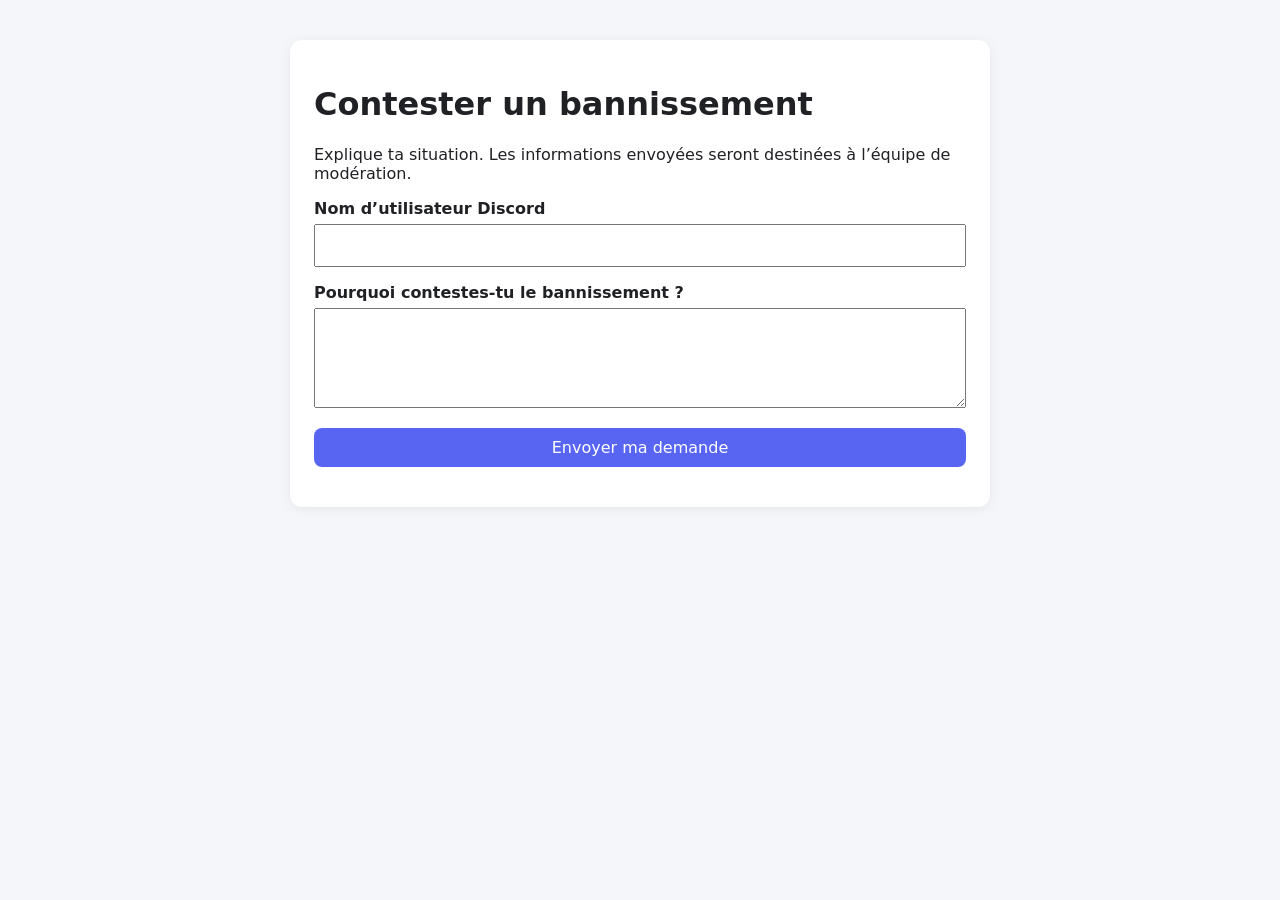
==== contest.html @ 2ac764d7 "mise en place du site" ====
<!doctype html>
<html lang="fr">
<head>
  <meta charset="utf-8">
  <meta name="viewport" content="width=device-width, initial-scale=1">
  <link rel="stylesheet" href="style.css">
  <script defer src="contes.js"></script>
  <title>Contester un bannissement</title>

</head>

<body>
  <main>
    <h1>Contester un bannissement</h1>
    <p>
      Explique ta situation. Les informations envoyées seront destinées
      à l’équipe de modération.
    </p>

    <form id="appeal-form">
      <label for="discord-name">Nom d’utilisateur Discord</label>
      <input id="discord-name" name="discordName" required maxlength="80">

      <label for="reason">Pourquoi contestes-tu le bannissement ?</label>
      <textarea id="reason" name="reason" required maxlength="2000"></textarea>

      <button type="submit">Envoyer ma demande</button>
    </form>

    <p id="status" role="status"></p>

    <section id="conversation" hidden>
      <h2>Conversation de démonstration</h2>

      <div id="messages" aria-live="polite"></div>

      <form id="reply-form">
        <label for="reply">Ton message</label>
        <textarea id="reply" required maxlength="2000"></textarea>
        <button type="submit">Envoyer le message</button>
      </form>
    </section>
  </main>
</body>
</html>
---- style.css ----
body {
    font-family: system-ui, sans-serif;
    max-width: 700px;
    margin: 40px auto;
    padding: 0 16px;
    color: #202124;
    background: #f5f6fa;
}

main {
    padding: 24px;
    background: white;
    border-radius: 12px;
    box-shadow: 0 2px 12px #0001;
}

label {
    display: block;
    margin-top: 16px;
    font-weight: 600;
}

input, textarea, button {
    box-sizing: border-box;
    width: 100%;
    margin-top: 6px;
    padding: 10px;
    font: inherit;
}

textarea {
    min-height: 100px;
    resize: vertical;
}

button {
    margin-top: 16px;
    border: 0;
    border-radius: 8px;
    color: white;
    background: #5865f2;
    cursor: pointer;
}

button:hover {
    background: #4752c4;
}

#conversation {
    margin-top: 24px;
}

.message {
    margin: 10px 0;
    padding: 12px;
    border-radius: 8px;
    background: #eef0ff;
    overflow-wrap: anywhere;
}

.message.mod {
    background: #edf7ed;
}

.message small {
    display: block;
    margin-bottom: 4px;
    color: #555;
}

#status {
    color: #555;
}
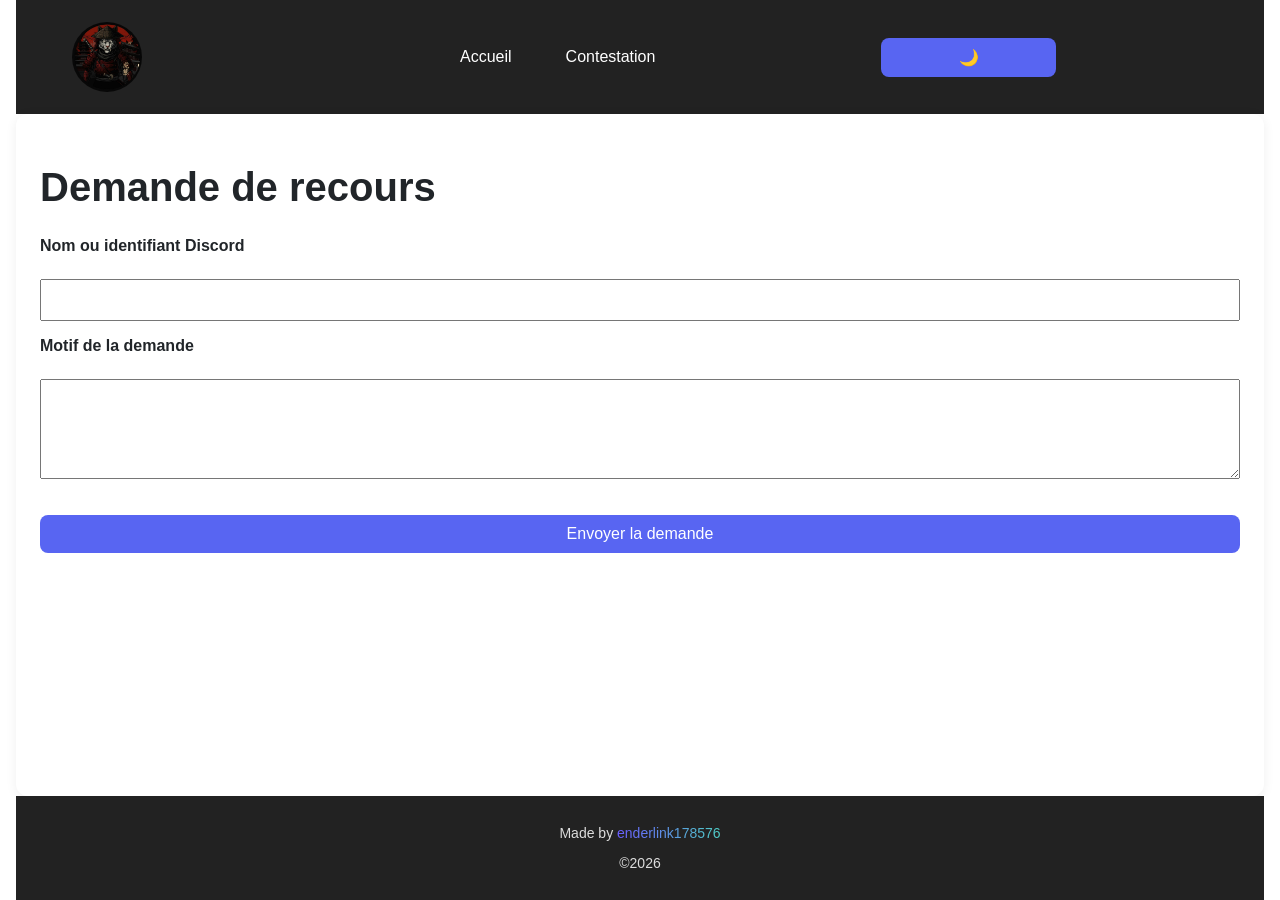
==== commit 90e87627: "ajout d'un accueille" ====
--- a/contest.html
+++ b/contest.html
@@ -2,44 +2,86 @@
 <html lang="fr">
 <head>
   <meta charset="utf-8">
+  <link rel="stylesheet" href="style.css">
+  <link rel="icon" type="image/png" sizes="64x64" href="image/logo-Youtube.png">
+  <link rel="icon" type="image/png" sizes="32x32" href="image/logo-Youtube.png">
   <meta name="viewport" content="width=device-width, initial-scale=1">
-  <link rel="stylesheet" href="style.css">
-  <script defer src="contes.js"></script>
-  <title>Contester un bannissement</title>
+  <script defer src="theme.js"></script>
+  <title>Envoyer une demande</title>
+</head>
+<body>
+  <header>
+    <nav>
+      <div class="menu-toggle" id="menu-toggle">
+        ☰
+      </div>
 
-</head>
-
-<body>
+      <ul id="menu-list">
+        <a href="index.html"><img src="image/logo-Youtube.png" alt="logo-Youtube" class="logo-Youtube"></a>
+        <div class="buttons-nav">
+        <li><a href="index.html">Accueil</a></li>
+        <li><a href="contest.html">Contestation</a></li>
+        <!--<li><a href="reseau.html">Nos réseaux</a></li>-->
+        </div>
+        <button id="toggle-theme">🌙</button>
+      </ul>
+    </nav>
+  </header>
   <main>
-    <h1>Contester un bannissement</h1>
-    <p>
-      Explique ta situation. Les informations envoyées seront destinées
-      à l’équipe de modération.
-    </p>
+    <h1>Demande de recours</h1>
 
     <form id="appeal-form">
-      <label for="discord-name">Nom d’utilisateur Discord</label>
-      <input id="discord-name" name="discordName" required maxlength="80">
+      <p>
+        <label for="discordName">Nom ou identifiant Discord</label><br>
+        <input id="discordName" name="discordName" maxlength="100" required>
+      </p>
 
-      <label for="reason">Pourquoi contestes-tu le bannissement ?</label>
-      <textarea id="reason" name="reason" required maxlength="2000"></textarea>
+      <p>
+        <label for="reason">Motif de la demande</label><br>
+        <textarea id="reason" name="reason" maxlength="3000" required></textarea>
+      </p>
 
-      <button type="submit">Envoyer ma demande</button>
+      <button type="submit">Envoyer la demande</button>
     </form>
 
     <p id="status" role="status"></p>
+  </main>
+  <footer>
+    <p>Made by <span class="accentuated">enderlink178576</span></p>
+    <p>©2026</p>
+  </footer>
+  <script>
+    const form = document.querySelector("#appeal-form");
+    const status = document.querySelector("#status");
 
-    <section id="conversation" hidden>
-      <h2>Conversation de démonstration</h2>
+    form.addEventListener("submit", async (event) => {
+      event.preventDefault();
 
-      <div id="messages" aria-live="polite"></div>
+      const discordName = document.querySelector("#discordName").value.trim();
+      const reason = document.querySelector("#reason").value.trim();
 
-      <form id="reply-form">
-        <label for="reply">Ton message</label>
-        <textarea id="reply" required maxlength="2000"></textarea>
-        <button type="submit">Envoyer le message</button>
-      </form>
-    </section>
-  </main>
+      status.textContent = "Envoi en cours…";
+
+      try {
+        const response = await fetch("/api/appeals", {
+          method: "POST",
+          headers: { "Content-Type": "application/json" },
+          body: JSON.stringify({ discordName, reason })
+        });
+
+        // Ne lire le JSON que si la fonction Cloudflare en a renvoyé.
+        const result = await response.json().catch(() => ({}));
+
+        if (!response.ok) {
+          throw new Error(result.error || `Échec de l'envoi (erreur ${response.status}).`);
+        }
+
+        status.textContent = "Demande envoyée avec succès.";
+        form.reset();
+      } catch (error) {
+        status.textContent = error.message || "Impossible d'envoyer la demande.";
+      }
+    });
+  </script>
 </body>
 </html>
--- a/style.css
+++ b/style.css
@@ -1,15 +1,11 @@
 body {
     font-family: system-ui, sans-serif;
-    max-width: 700px;
     margin: 40px auto;
     padding: 0 16px;
-    color: #202124;
-    background: #f5f6fa;
 }
 
 main {
     padding: 24px;
-    background: white;
     border-radius: 12px;
     box-shadow: 0 2px 12px #0001;
 }
@@ -58,10 +54,6 @@
     overflow-wrap: anywhere;
 }
 
-.message.mod {
-    background: #edf7ed;
-}
-
 .message small {
     display: block;
     margin-bottom: 4px;
@@ -70,4 +62,241 @@
 
 #status {
     color: #555;
+}
+/*nouveau thème à revoir*/
+:root{
+  --radius:16px;
+  --radius-sm:10px;
+  --radius-lg:24px;
+  --shadow-1: 0 10px 30px rgba(0, 0, 0, 0);
+  --shadow-2: 0 16px 50px rgba(0, 0, 0, 0);
+
+  /* Light theme */
+  --bg: #0b0f1a;
+  --surface: #0f1524;
+  --text: #e9edf7;
+  --muted: #a7b1c8;
+  --line: #252d3b;
+
+  --primary: #7c5cff;   /* indigo */
+  --accent:  #2de2e6;   /* turquoise */
+  --warm:    #ff7a59;   /* corail */
+  --grad-1: linear-gradient(135deg, var(--primary), var(--accent) 60%, var(--warm) 110%);
+  --chip-bg: #eef0ff;
+
+  --glass: rgba(255,255,255,0.65);
+  --backdrop: blur(12px);
+
+  --header-h: 64px;
+  --container-w: 1100px;
+  --gutter: 4vw;
+}
+nav ul {
+  list-style: none;
+  display: flex;
+  gap: 20px;
+  background: #222;
+  padding: 14px;
+  margin: 0px;
+}
+
+nav a {
+  margin-left: 30px;
+  text-decoration: none;
+  color: white;
+  padding: 8px 12px;
+  border-radius: 4px;
+}
+.buttons-nav {
+  margin-left: 20%;
+  display: flex;
+  align-items: center;
+}
+
+button#toggle-theme {
+    width: 175px;
+    margin: auto;
+}
+
+nav a:hover {
+  background: #555;
+}
+
+html, body {
+  height: 100%;
+  margin: 0;
+  display: flex;
+  flex-direction: column;
+}
+
+main {
+  flex: 1;
+}
+
+footer {
+  background-color: #222;
+  color: #ddd;
+  text-align: center;
+  padding: 15px;
+  font-size: 14px;
+}
+
+footer a {
+  color: #4e4caf;
+  text-decoration: none;
+  font-weight: bold;
+}
+
+footer a:hover {
+  color: #8188c7;
+  text-decoration: underline;
+}
+
+h1 {
+  font-family: 'Poppins', sans-serif;
+  font-size: 40px;
+  font-weight: 700;
+}
+.menu-toggle {
+  display: none;
+  font-size: 24px;
+  color: white;
+  cursor: pointer;
+}
+
+@media (min-width: 769px) {
+  .title {
+  font-family: 'Poppins', sans-serif;
+  font-size: 40px;
+  font-weight: 700;
+  margin-top: 30px;
+  margin-left: 44%;
+}
+}
+
+@media (max-width: 768px) {
+  nav ul {
+    display: none;
+    flex-direction: column;
+    background: #333;
+    width: 100%;
+    padding: 0;
+    gap: 0;
+    align-items: stretch;
+  }
+
+  nav ul.show {
+    display: flex;
+  }
+
+  .menu-toggle {
+    display: block;
+    padding: 10px;
+    background: #333;
+  }
+
+  .buttons-nav {
+    margin-left: 0;
+    display: flex;
+    flex-direction: column;
+    align-items: stretch;
+    gap: 0;
+    width: 100%;
+  }
+
+  nav ul.show .buttons-nav {
+    padding: 8px 0;
+  }
+
+  nav ul.show a {
+    margin-left: 0;
+    padding: 14px 16px;
+    width: 100%;
+    display: block;
+  }
+
+  nav ul.show li {
+    width: 100%;
+  }
+
+  nav ul.show button#toggle-theme {
+    margin: 8px 16px 16px;
+    align-self: flex-start;
+    width: auto;
+  }
+
+  .mid-page {
+    flex-direction: column;
+  }
+  .row {
+    grid-template-columns: 1fr;
+  }
+  .title{
+    margin-left: 0%;
+    text-align: center;
+  }
+  main h1,
+  main p {
+    margin: 0 8%;
+  }
+}
+
+h1 .accentuated {
+  background: linear-gradient(90deg, #6a5cff, #4ecdc4);
+  -webkit-background-clip: text;
+  -webkit-text-fill-color: transparent;
+  background-clip: text;
+}
+p .accentuated {
+  background: linear-gradient(90deg, #6a5cff, #4ecdc4);
+  -webkit-background-clip: text;
+  -webkit-text-fill-color: transparent;
+  background-clip: text;
+}
+
+
+.slider-btn:hover {
+  background-color: #4e4caf;
+}
+
+.section-desc {
+  font-family: 'Roboto', sans-serif;
+  font-size: 18px;
+  color: #bbb;
+  margin-left: 1%;
+}
+.section-title-brand {
+  font-family: 'Poppins', sans-serif;
+  font-size: 28px;
+  font-weight: 700;
+  margin-left: 1%;
+}
+
+/* layout for mid page section: two halves side-by-side */
+.mid-page {
+  display: flex;
+  justify-content: space-between;
+  align-items: flex-start;
+  flex-wrap: wrap; /* allow wrapping on very small screens */
+  margin: 0 auto;
+  max-width: 90%;
+}
+
+/* Thème clair/sombre */
+body {
+  background-color: var(--bg);
+  color: var(--text);
+  font-family: Arial, sans-serif;
+  transition: background-color 0.3s, color 0.3s;
+}
+/*image*/
+.logo-Youtube{
+  width: auto;
+  height: 70px;
+  border-radius: 400px;
+  vertical-align: middle;
+  text-align: left;
+  margin-right: 0px;
+  margin-left: 0px;
+  
 }
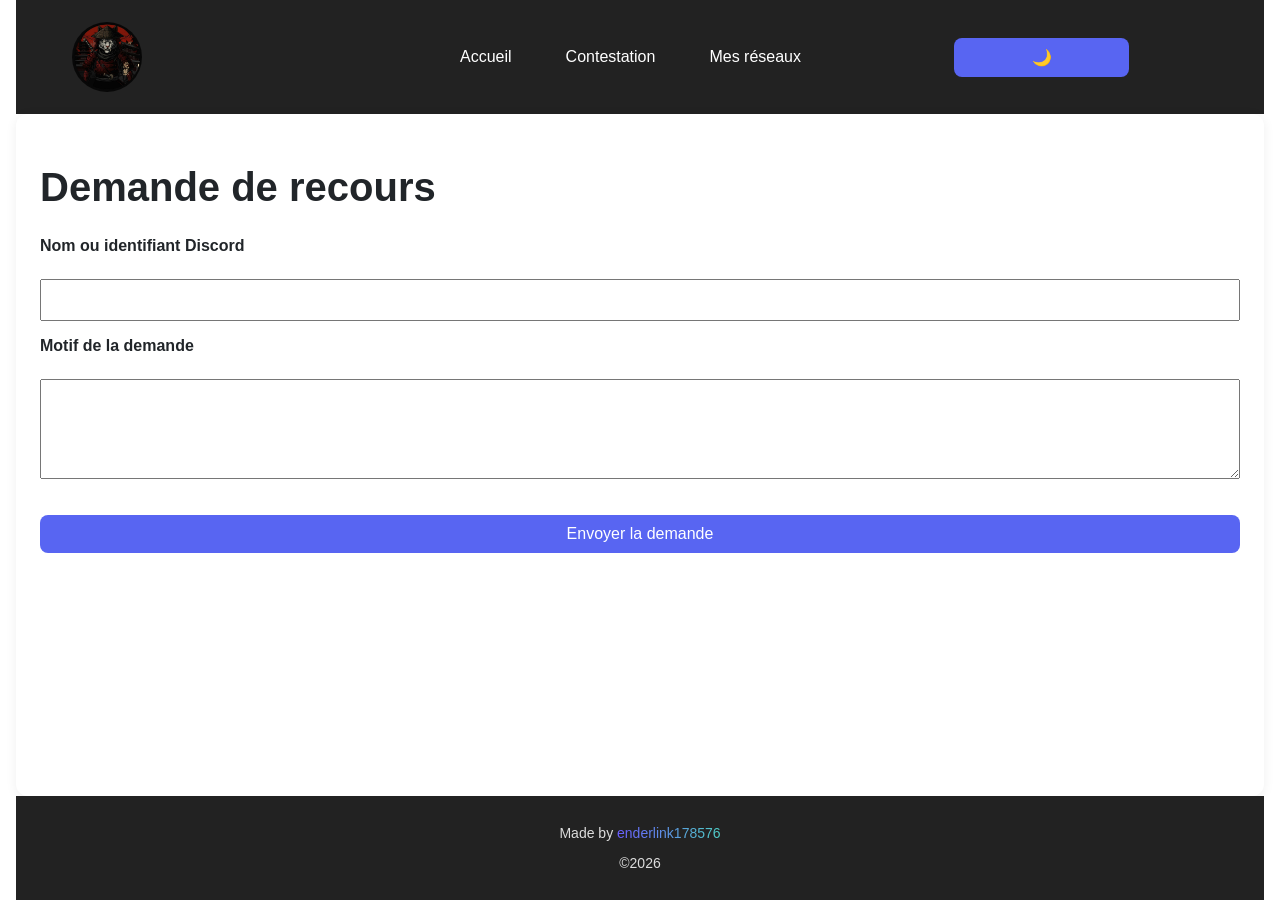
==== commit 85043f09: "ajout de la page réseaux" ====
--- a/contest.html
+++ b/contest.html
@@ -21,7 +21,7 @@
         <div class="buttons-nav">
         <li><a href="index.html">Accueil</a></li>
         <li><a href="contest.html">Contestation</a></li>
-        <!--<li><a href="reseau.html">Nos réseaux</a></li>-->
+        <li><a href="reseaux.html">Mes réseaux</a></li>
         </div>
         <button id="toggle-theme">🌙</button>
       </ul>
--- a/style.css
+++ b/style.css
@@ -298,5 +298,43 @@
   text-align: left;
   margin-right: 0px;
   margin-left: 0px;
-  
+}
+
+.banniere-chaine-youtube{
+  width: 100%;
+}
+.g-ytsubscribe{
+  background-color: rgb(252, 249, 249);
+}
+.reseaux-icon {
+  width: 100px;
+  height: 100px;
+  vertical-align: middle;
+  margin-right: 5px;
+  border-radius: 400px;
+}
+.reseaux {
+  display: flex;
+  flex-direction: column;
+  align-items: flex-start;
+  background-color: #1a1c22;
+  padding: 15px;
+  border-radius: 10px;
+  max-width: 250px;
+  margin-bottom: 20px;
+}
+.lien-reseaux{
+  -webkit-background-clip: text;
+  -webkit-text-fill-color: var(--text);
+  background-clip: text;
+}
+.mes-reseaux{
+  /* limit the size to half of the viewport and keep the block on the left side */
+  width: 50%;
+  display: flex;
+  flex-wrap: wrap;
+  justify-content: flex-start;
+  gap: 30px;
+  margin-left: 0; /* remove previous offset so the element hugs the left edge */
+  margin-top: 30px;
 }
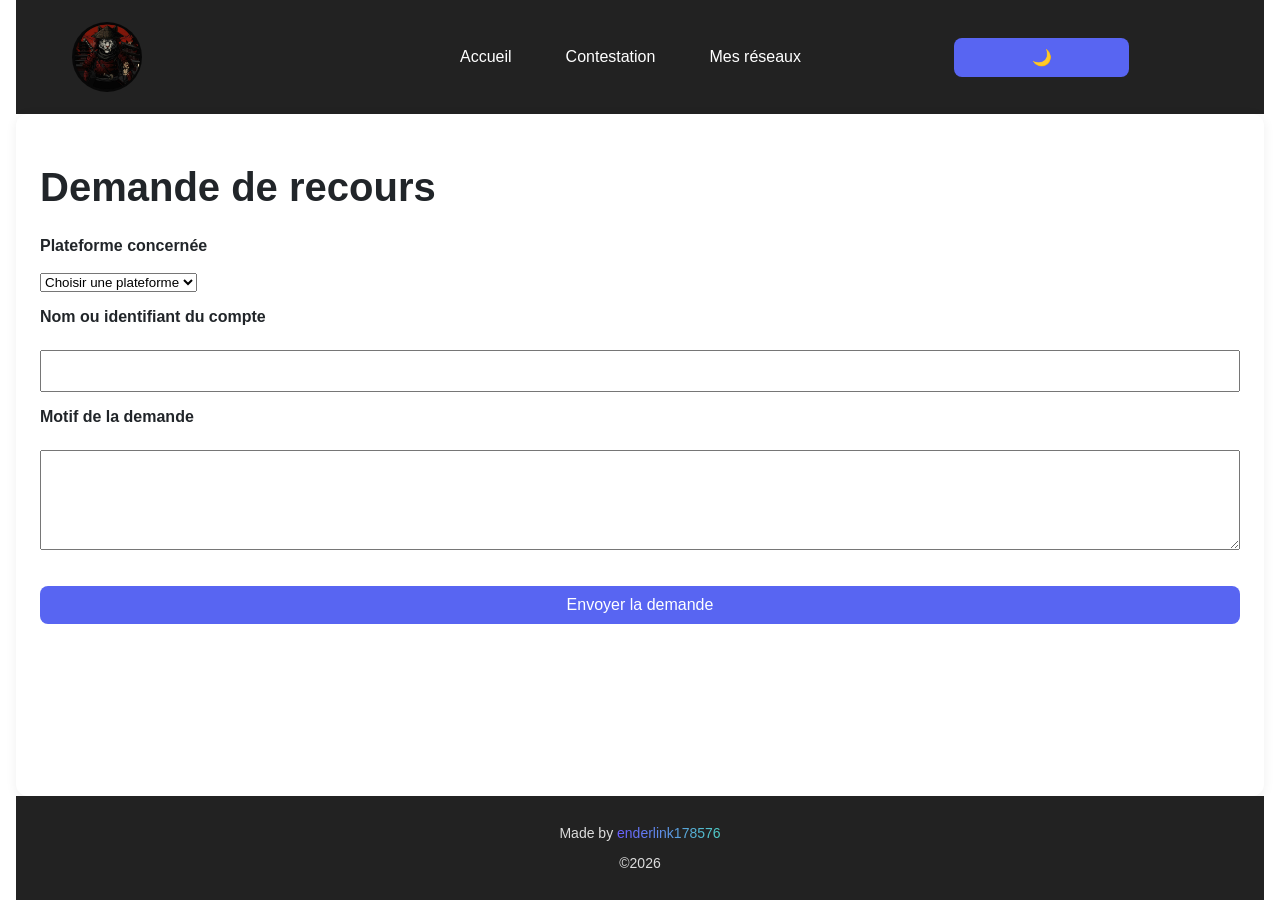
==== commit 49c9283f: "ajout de twitch dans les demande de déban" ====
--- a/contest.html
+++ b/contest.html
@@ -31,20 +31,39 @@
     <h1>Demande de recours</h1>
 
     <form id="appeal-form">
-      <p>
-        <label for="discordName">Nom ou identifiant Discord</label><br>
-        <input id="discordName" name="discordName" maxlength="100" required>
-      </p>
+  <p>
+    <label for="platform">Plateforme concernée</label><br>
+    <select id="platform" name="platform" required>
+      <option value="">Choisir une plateforme</option>
+      <option value="Discord">Discord</option>
+      <option value="Twitch">Twitch</option>
+    </select>
+  </p>
 
-      <p>
-        <label for="reason">Motif de la demande</label><br>
-        <textarea id="reason" name="reason" maxlength="3000" required></textarea>
-      </p>
+  <p>
+    <label for="accountName">Nom ou identifiant du compte</label><br>
+    <input
+      id="accountName"
+      name="accountName"
+      maxlength="100"
+      required
+    >
+  </p>
 
-      <button type="submit">Envoyer la demande</button>
-    </form>
+  <p>
+    <label for="reason">Motif de la demande</label><br>
+    <textarea
+      id="reason"
+      name="reason"
+      maxlength="3000"
+      required
+    ></textarea>
+  </p>
 
-    <p id="status" role="status"></p>
+  <button type="submit">Envoyer la demande</button>
+</form>
+
+<p id="status" role="status"></p>
   </main>
   <footer>
     <p>Made by <span class="accentuated">enderlink178576</span></p>
@@ -56,32 +75,63 @@
 
     form.addEventListener("submit", async (event) => {
       event.preventDefault();
+      status.textContent = "Envoi en cours…";
 
-      const discordName = document.querySelector("#discordName").value.trim();
-      const reason = document.querySelector("#reason").value.trim();
-
-      status.textContent = "Envoi en cours…";
+      const formData = new FormData(form);
 
       try {
         const response = await fetch("/api/appeals", {
           method: "POST",
           headers: { "Content-Type": "application/json" },
-          body: JSON.stringify({ discordName, reason })
+          body: JSON.stringify({
+            platform: formData.get("platform"),
+            accountName: formData.get("accountName"),
+            reason: formData.get("reason")
+          })
         });
 
-        // Ne lire le JSON que si la fonction Cloudflare en a renvoyé.
-        const result = await response.json().catch(() => ({}));
+        const result = await response.json();
 
         if (!response.ok) {
-          throw new Error(result.error || `Échec de l'envoi (erreur ${response.status}).`);
+          throw new Error(result.error || "L'envoi a échoué.");
         }
 
-        status.textContent = "Demande envoyée avec succès.";
+        status.textContent = "Demande envoyée.";
         form.reset();
       } catch (error) {
-        status.textContent = error.message || "Impossible d'envoyer la demande.";
+        status.textContent = error.message || "Une erreur est survenue.";
       }
-    });
+});
   </script>
+  <style>
+    .choix {
+      position: relative;
+      display: inline-block;
+    }
+
+    #options {
+      position: absolute;
+      top: 100%;
+      left: 0;
+      min-width: 100%;
+      background: white;
+      border: 1px solid #ccc;
+    }
+
+    #options button {
+      display: block;
+      width: 100%;
+      padding: 10px;
+      border: 0;
+      background: white;
+      text-align: left;
+      cursor: pointer;
+    }
+
+    #options button:hover {
+      background: #eee;
+    }
+  </style>
+
 </body>
 </html>
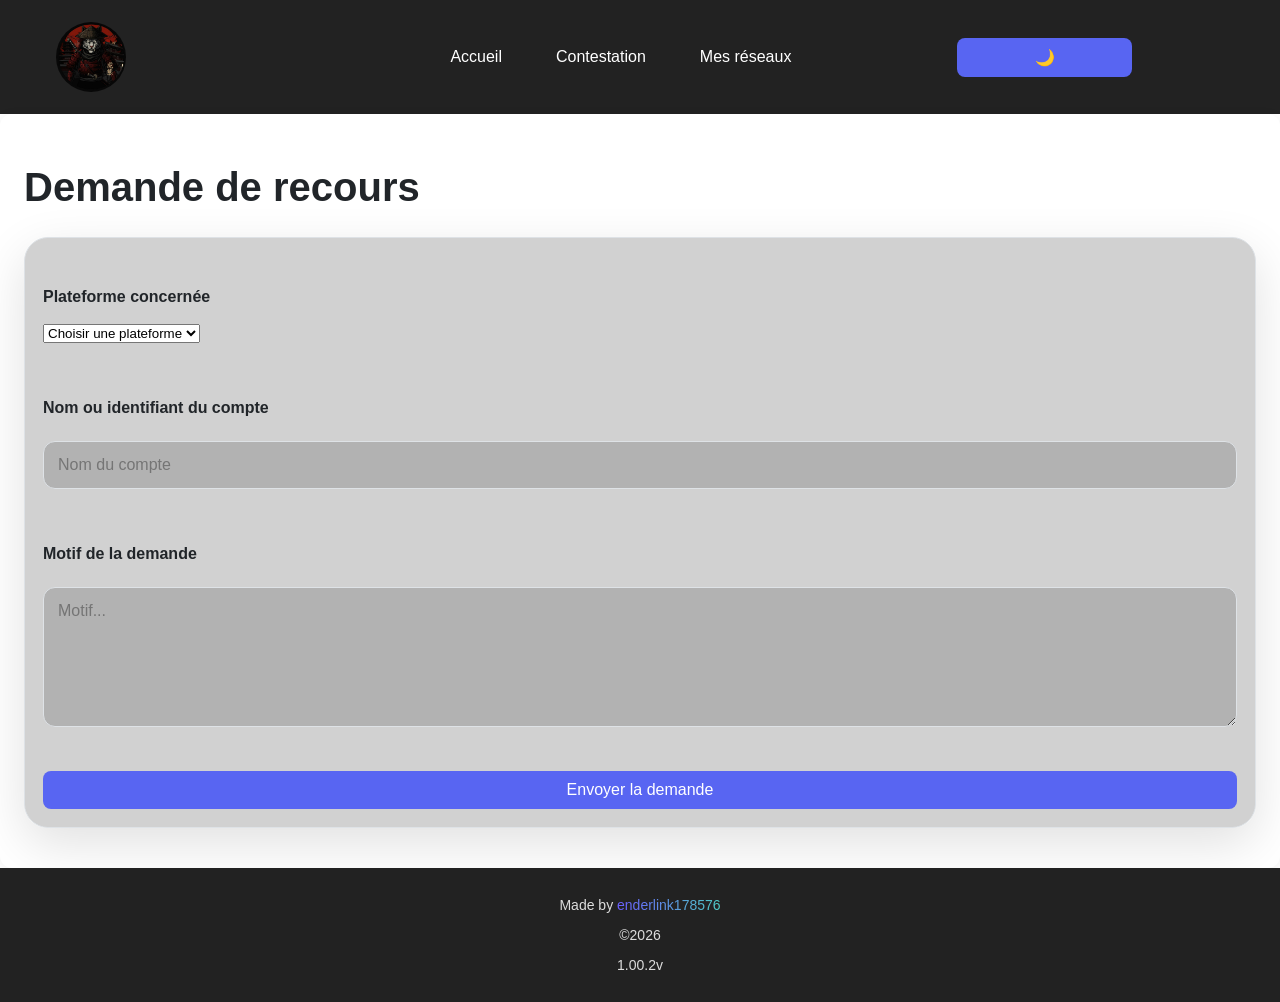
==== commit cab6b033: "fixe des couleur v1.00.2" ====
--- a/contest.html
+++ b/contest.html
@@ -29,45 +29,49 @@
   </header>
   <main>
     <h1>Demande de recours</h1>
+    <div class='contact-card'>
+      <form id="appeal-form">
+        <p>
+          <label for="platform">Plateforme concernée</label><br>
+          <select id="platform" name="platform" required>
+            <option value="">Choisir une plateforme</option>
+            <option value="Discord">Discord</option>
+            <option value="Twitch">Twitch</option>
+            <option value="Youtube">Youtube</option>
+          </select>
+        </p>
 
-    <form id="appeal-form">
-  <p>
-    <label for="platform">Plateforme concernée</label><br>
-    <select id="platform" name="platform" required>
-      <option value="">Choisir une plateforme</option>
-      <option value="Discord">Discord</option>
-      <option value="Twitch">Twitch</option>
-    </select>
-  </p>
+        <p>
+          <label for="accountName" >Nom ou identifiant du compte</label><br>
+          <input
+            id="accountName"
+            name="accountName"
+            placeholder="Nom du compte"
+            maxlength="100"
+            required
+          >
+        </p>
 
-  <p>
-    <label for="accountName">Nom ou identifiant du compte</label><br>
-    <input
-      id="accountName"
-      name="accountName"
-      maxlength="100"
-      required
-    >
-  </p>
+        <p>
+          <label for="reason">Motif de la demande</label><br>
+          <textarea
+            id="reason"
+            name="reason"
+            placeholder="Motif..."
+            maxlength="3000"
+            required
+          ></textarea>
+        </p>
 
-  <p>
-    <label for="reason">Motif de la demande</label><br>
-    <textarea
-      id="reason"
-      name="reason"
-      maxlength="3000"
-      required
-    ></textarea>
-  </p>
-
-  <button type="submit">Envoyer la demande</button>
-</form>
-
+        <button type="submit">Envoyer la demande</button>
+      </form>
+    </div>
 <p id="status" role="status"></p>
   </main>
   <footer>
     <p>Made by <span class="accentuated">enderlink178576</span></p>
     <p>©2026</p>
+    <p>1.00.2v</p>
   </footer>
   <script>
     const form = document.querySelector("#appeal-form");
--- a/style.css
+++ b/style.css
@@ -1,7 +1,6 @@
 body {
     font-family: system-ui, sans-serif;
     margin: 40px auto;
-    padding: 0 16px;
 }
 
 main {
@@ -73,7 +72,7 @@
 
   /* Light theme */
   --bg: #0b0f1a;
-  --surface: #0f1524;
+  --surface: #0f1524c5;
   --text: #e9edf7;
   --muted: #a7b1c8;
   --line: #252d3b;
@@ -317,7 +316,7 @@
   display: flex;
   flex-direction: column;
   align-items: flex-start;
-  background-color: #1a1c22;
+  background-color: var(--surface);
   padding: 15px;
   border-radius: 10px;
   max-width: 250px;
@@ -330,11 +329,89 @@
 }
 .mes-reseaux{
   /* limit the size to half of the viewport and keep the block on the left side */
-  width: 50%;
+  width: 100%;
   display: flex;
   flex-wrap: wrap;
   justify-content: flex-start;
   gap: 30px;
   margin-left: 0; /* remove previous offset so the element hugs the left edge */
   margin-top: 30px;
-}+}
+/*mise en pages de l'acceuille*/
+.accueil {
+  position: relative;
+  min-height: 100vh;
+  display: grid;
+  place-items: center;
+  overflow: hidden;
+  text-align: center;
+}
+
+.fond-video {
+  position: absolute;
+  inset: 0;
+  width: 100%;
+  height: 100%;
+  object-fit: cover;
+}
+
+.accueil::after {
+  content: "";
+  position: absolute;
+  inset: 0;
+}
+
+.contenu {
+  position: relative;
+  z-index: 1;
+  padding: 2rem;
+  font-size: 3rem;
+
+}
+.red-accentuated {
+  background: linear-gradient(90deg, #ff5c5c, var(--text));
+  -webkit-background-clip: text;
+  -webkit-text-fill-color: transparent;
+  background-clip: text;
+}
+form {
+  display: grid;
+  gap: 8px;
+}
+.row {
+  display: grid;
+  grid-template-columns: 1fr 1fr;
+  gap: 12px;
+}
+input,
+textarea {
+  width: 100%;
+  padding: 14px;
+  border-radius: 12px;
+  border: 1px solid var(--line);
+  background: var(--surface);
+  color: var(--text);
+  font: inherit;
+}
+textarea {
+  min-height: 140px;
+  resize: vertical;
+}
+.contact-card {
+  background: var(--surface);
+  border: 1px solid var(--line);
+  border-radius: var(--radius-lg);
+  padding: 18px;
+  box-shadow: var(--shadow-2);
+}
+.btn--grad{ 
+  background: var(--grad-1) ;
+  color: #000000; border:0;
+  text-decoration: none;
+  }
+.btn{
+  appearance:none; border:0; cursor:pointer; font-weight:700;
+  padding:10px 14px; border-radius:12px;
+  box-shadow: var(--shadow-1);
+  text-decoration: none;}
+*{box-sizing:border-box}
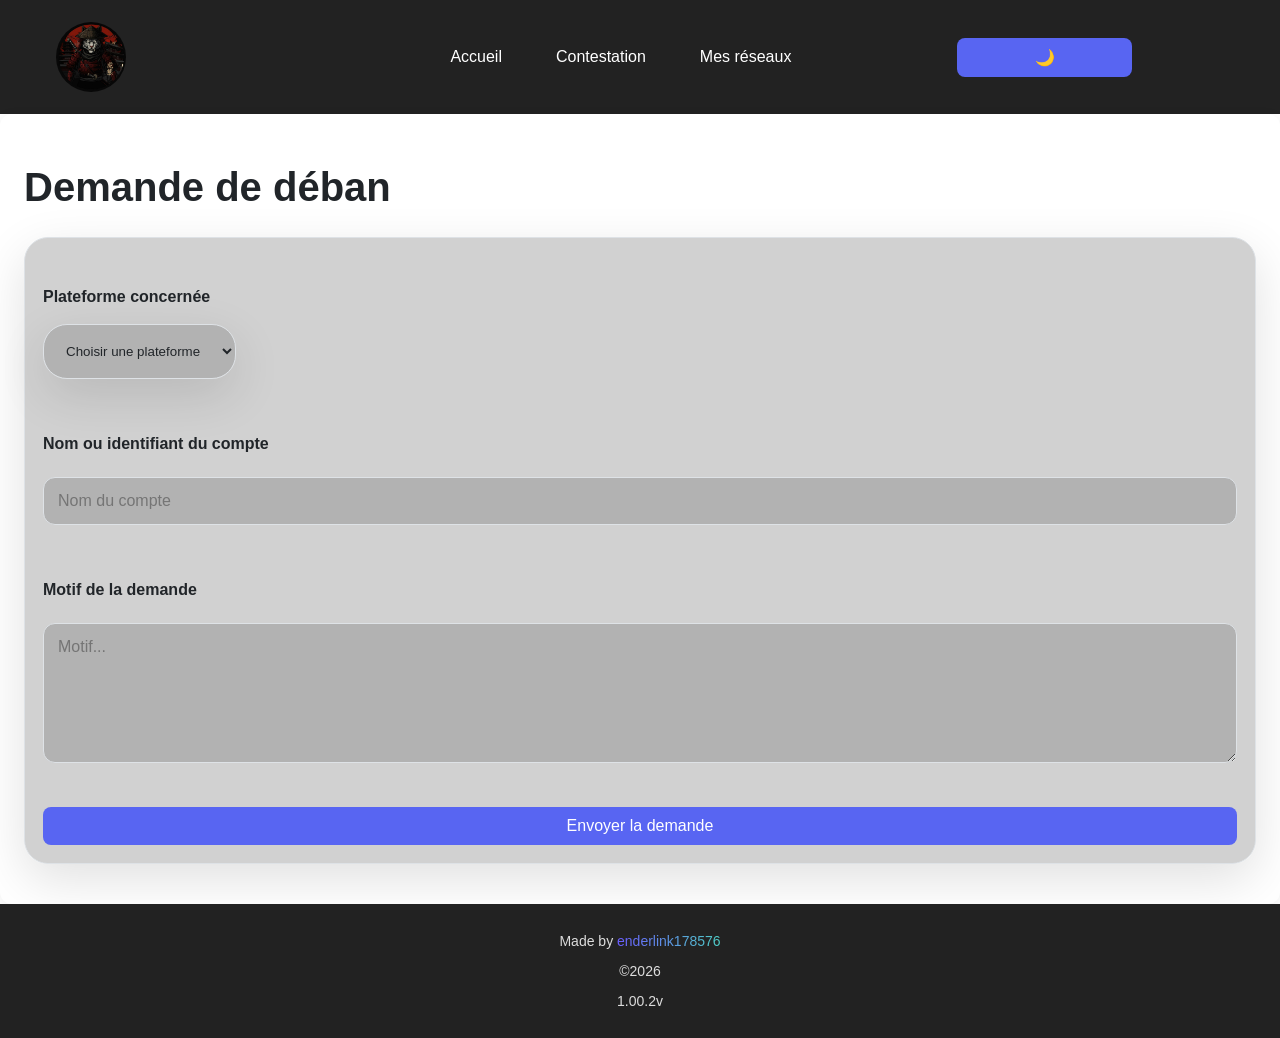
==== commit f22f4d6d: "thème de contestation mis à jour" ====
--- a/contest.html
+++ b/contest.html
@@ -28,16 +28,16 @@
     </nav>
   </header>
   <main>
-    <h1>Demande de recours</h1>
-    <div class='contact-card'>
+    <h1>Demande de déban</h1>
+    <div class="contact-card">
       <form id="appeal-form">
         <p>
           <label for="platform">Plateforme concernée</label><br>
-          <select id="platform" name="platform" required>
-            <option value="">Choisir une plateforme</option>
-            <option value="Discord">Discord</option>
-            <option value="Twitch">Twitch</option>
-            <option value="Youtube">Youtube</option>
+          <select id="platform" name="platform" class="contact-card" required>
+            <option class="val-plateform" value="">Choisir une plateforme</option>
+            <option class="val-plateform" value="Discord">Discord</option>
+            <option class="val-plateform" value="Twitch">Twitch</option>
+            <option class="val-plateform" value="Youtube">Youtube</option>
           </select>
         </p>
 
--- a/style.css
+++ b/style.css
@@ -72,6 +72,7 @@
 
   /* Light theme */
   --bg: #0b0f1a;
+  --val-platform:#222;
   --surface: #0f1524c5;
   --text: #e9edf7;
   --muted: #a7b1c8;
@@ -399,10 +400,14 @@
 }
 .contact-card {
   background: var(--surface);
+  color: var(--text);
   border: 1px solid var(--line);
   border-radius: var(--radius-lg);
   padding: 18px;
   box-shadow: var(--shadow-2);
+}
+.val-plateform{
+  background: var(--val-platform);
 }
 .btn--grad{ 
   background: var(--grad-1) ;
